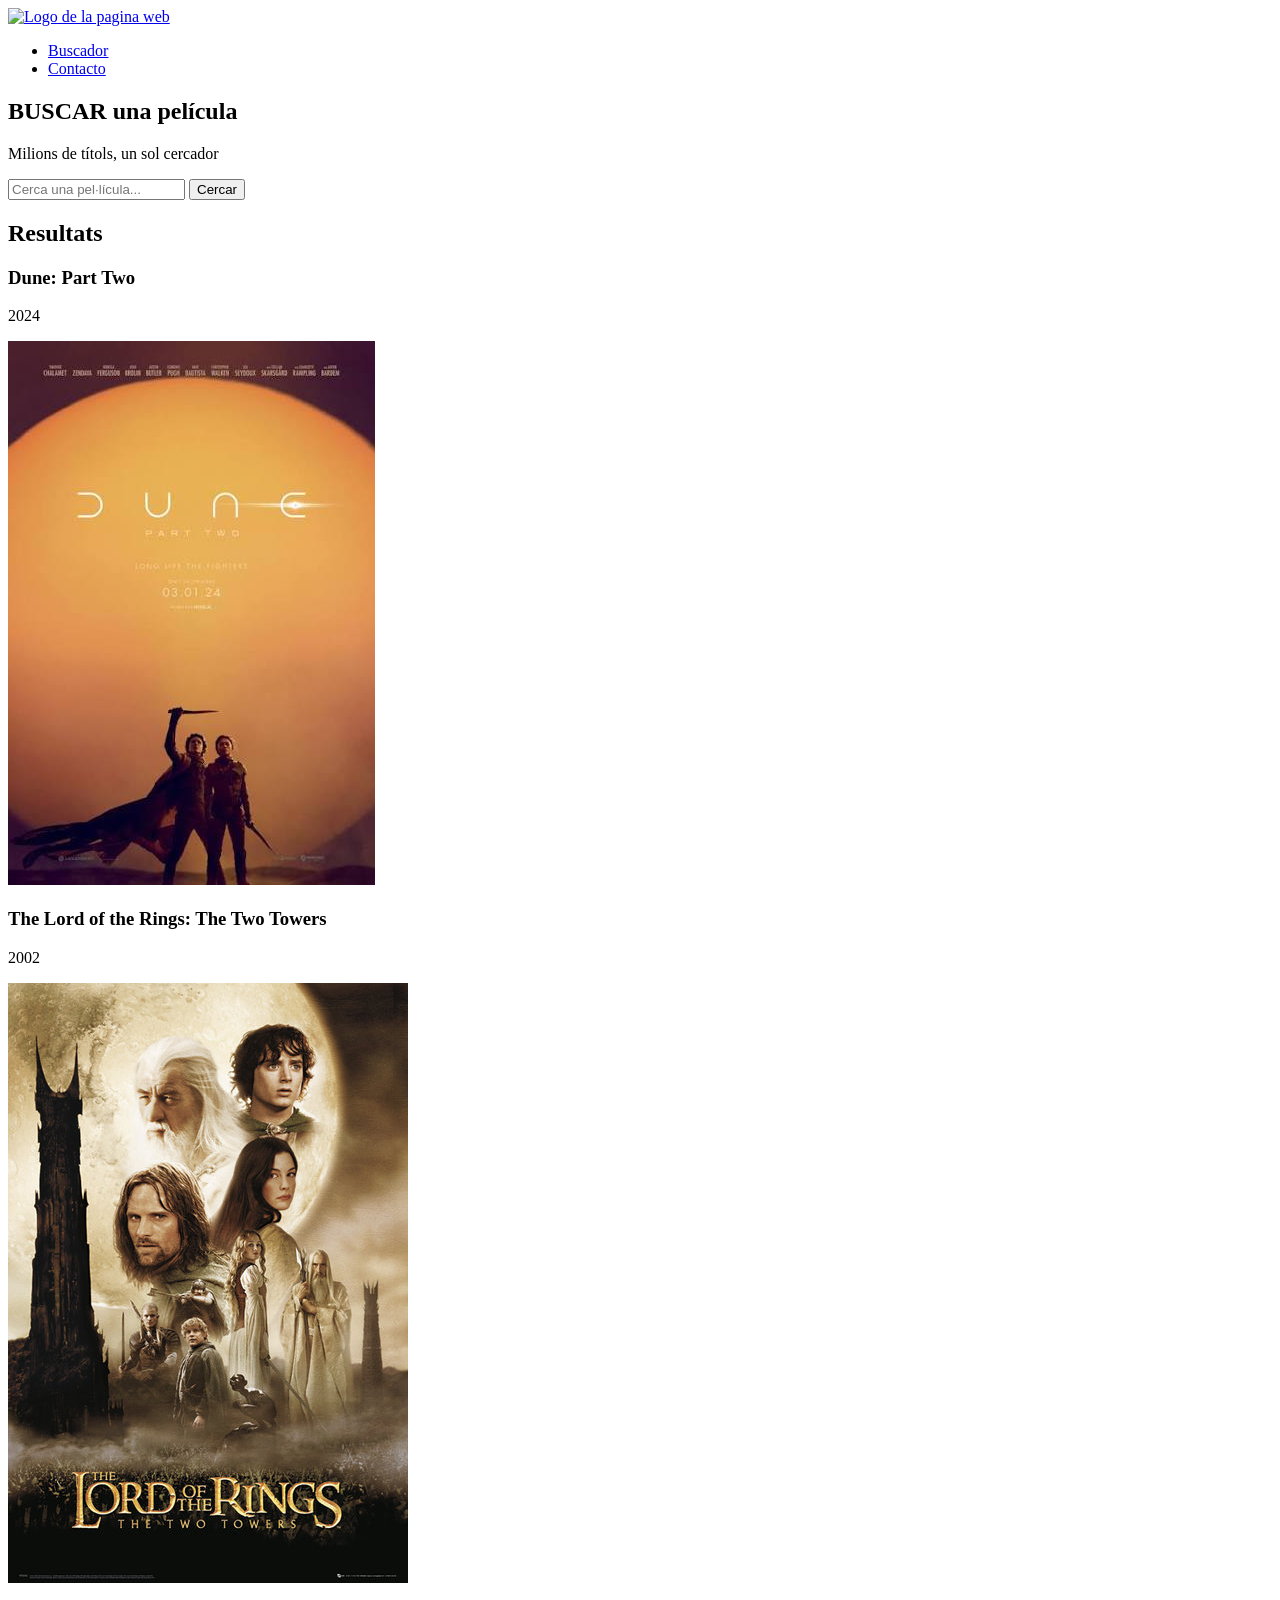
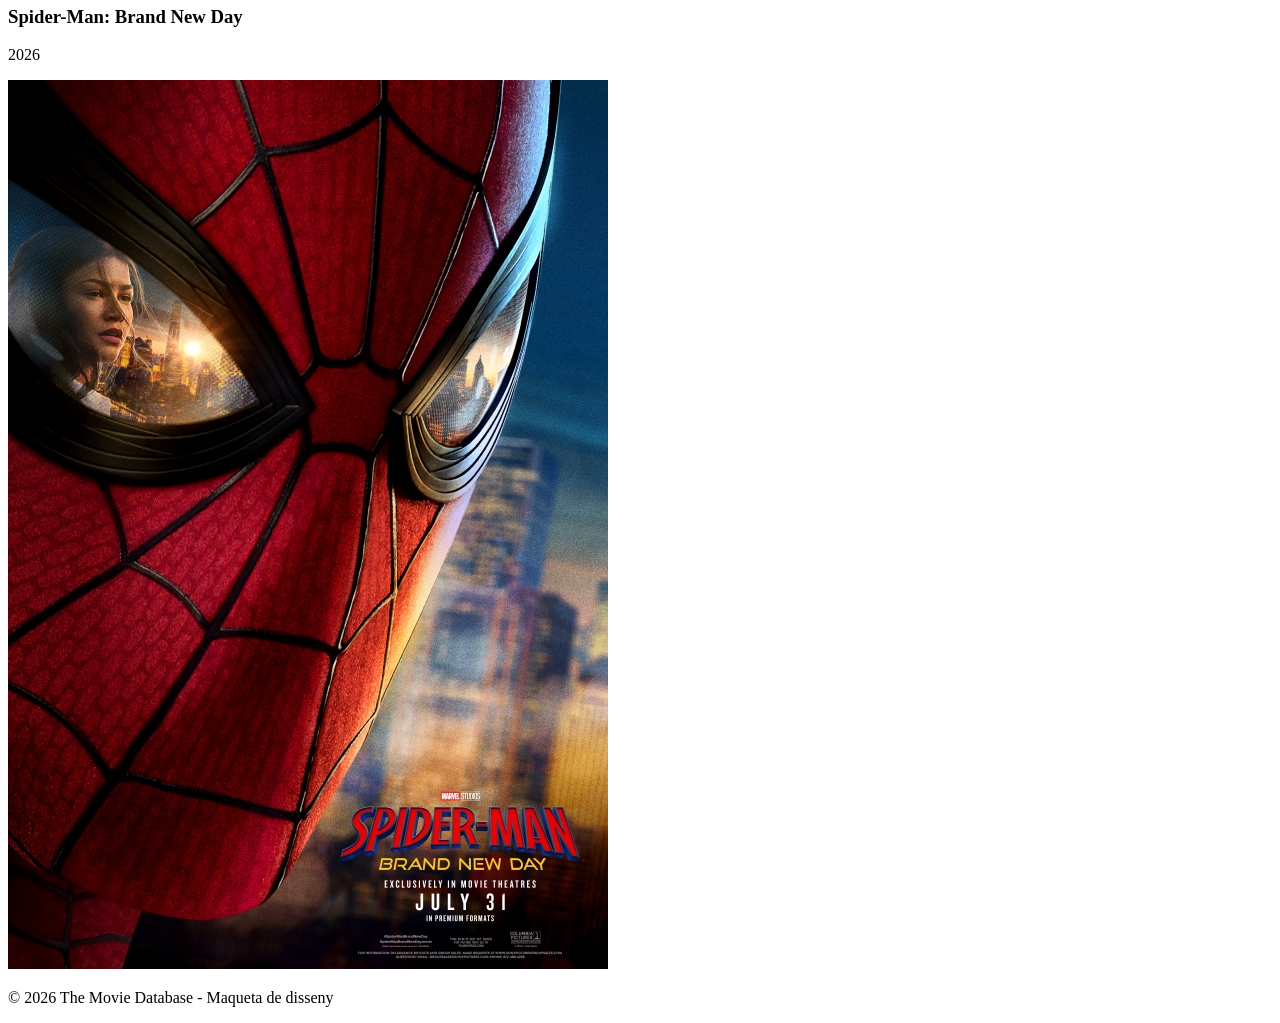
==== index.html @ 996d65cc "Actualizar la pagina" ====
<!DOCTYPE html>
<html lang="en">
<head>
    <meta charset="UTF-8">
    <meta name="viewport" content="width=device-width, initial-scale=1.0">
    <title>Document</title>
</head>
<body>
    <header>
        <a href="index.html">
            <img src="https://www.themoviedb.org/assets/v4/logos/v2/blue_short-8e7b30f73a4020692ccca9c88bafe5dcb6f8a62a4c6bc55cd9ba82bb2cd95f6c.svg" alt="Logo de la pagina web">
        </a>
        <nav>
            <ul>
                <li><a href="index.html">Buscador</a></li>
                <li><a href="contact.html">Contacto</a></li>
            </ul>
        </nav>
    </header>

    <main>

        <section>
        <div>
            <h1>BUSCAR una película</h1>
            <p>Milions de títols, un sol cercador</p>
            <input type="text" placeholder="Cerca una pel·lícula...">
            <button>Cercar</button>
        </div>
        </section>

        <section>
                <h2>Resultats</h2>
                <article>
                    <h3>Dune: Part Two</h3>
                    <p>2024</p>
                    <img src="/img/Dune.jpg" alt="Dune: Part Two">
                </article>
                <article>
                    <h3>The Lord of the Rings: The Two Towers</h3>
                    <p>2002</p>
                    <img src="/img/The lord.jpg" alt="The Lord of the Rings: The Two Towers">
                </article>
                <article>
                    <h3>Spider-Man: Brand New Day</h3>
                    <p>2026</p>
                    <img src="/img/Spiderman.jpg" alt="Spider-Man: Brand New Day">

                </article>
        </section>

        <footer>
            <p>© 2026 The Movie Database - Maqueta de disseny</p> 
        </footer>
    </main>
</body>
</html>
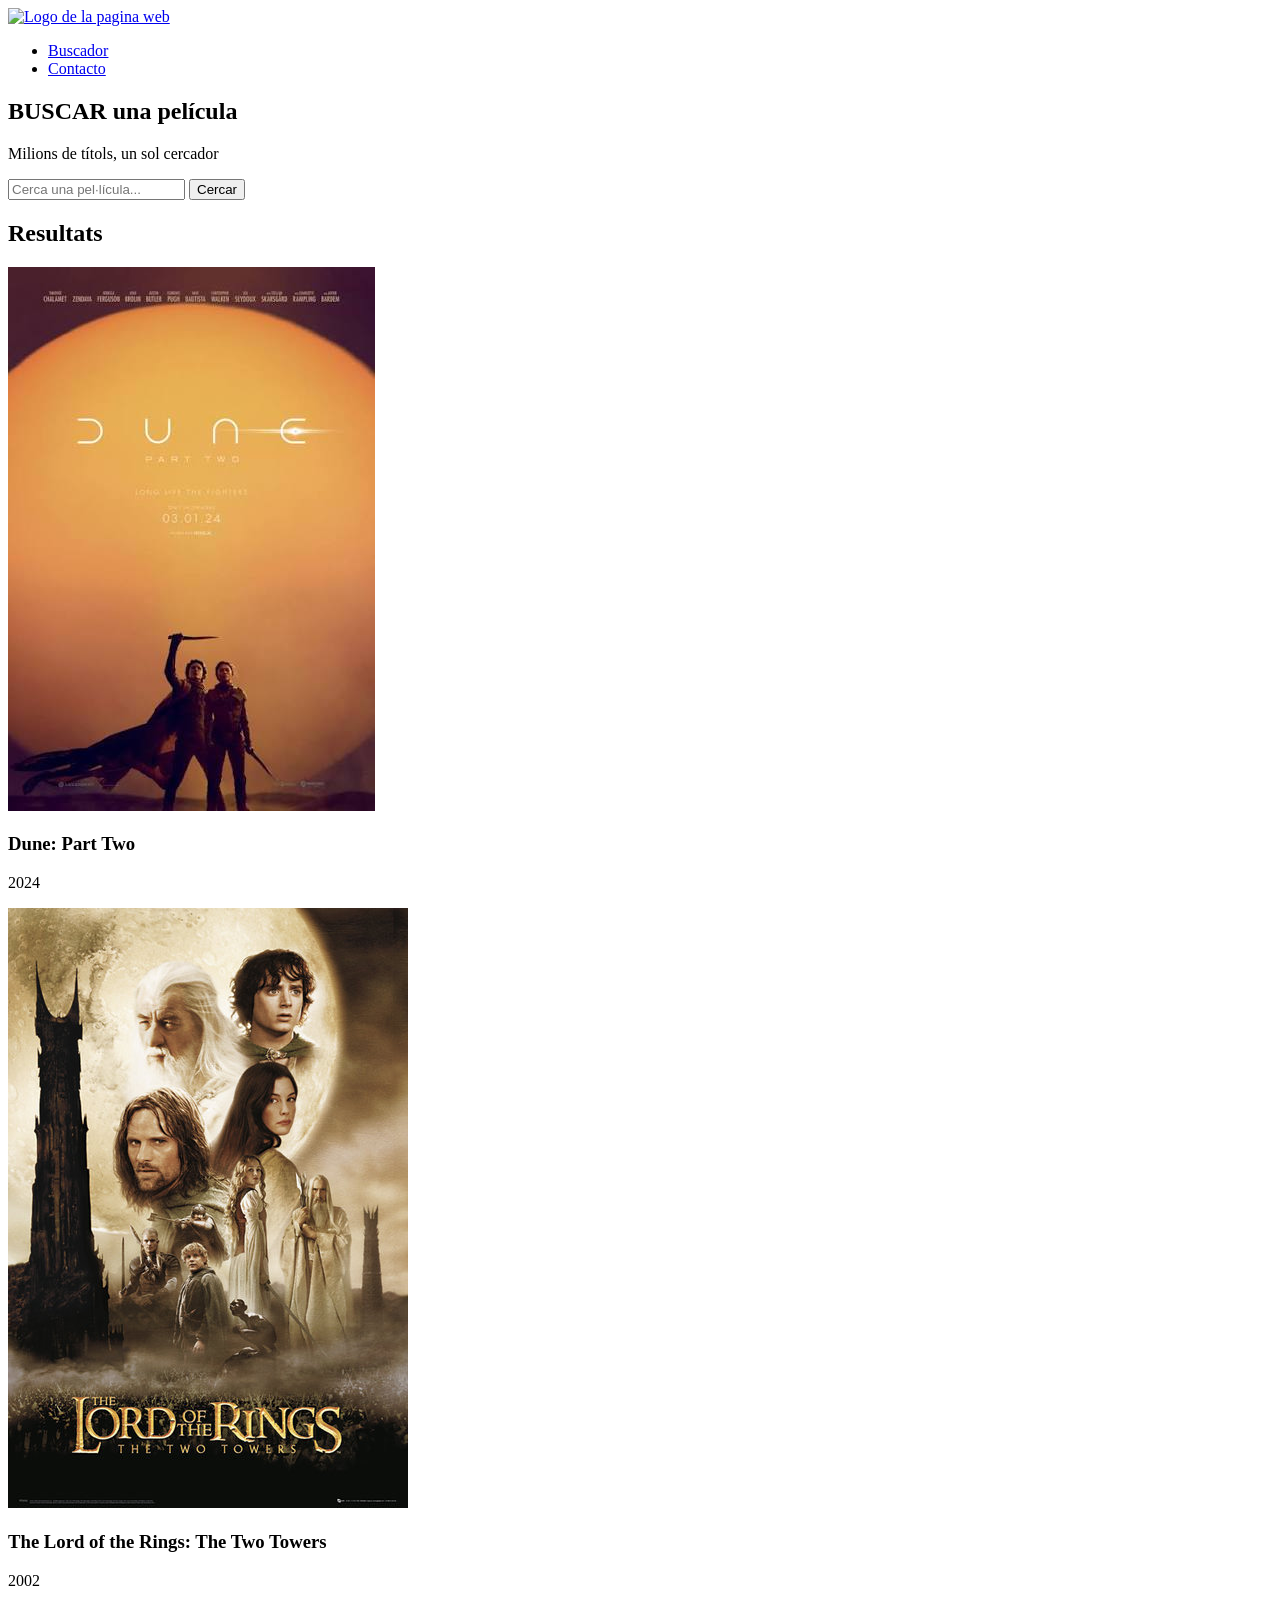
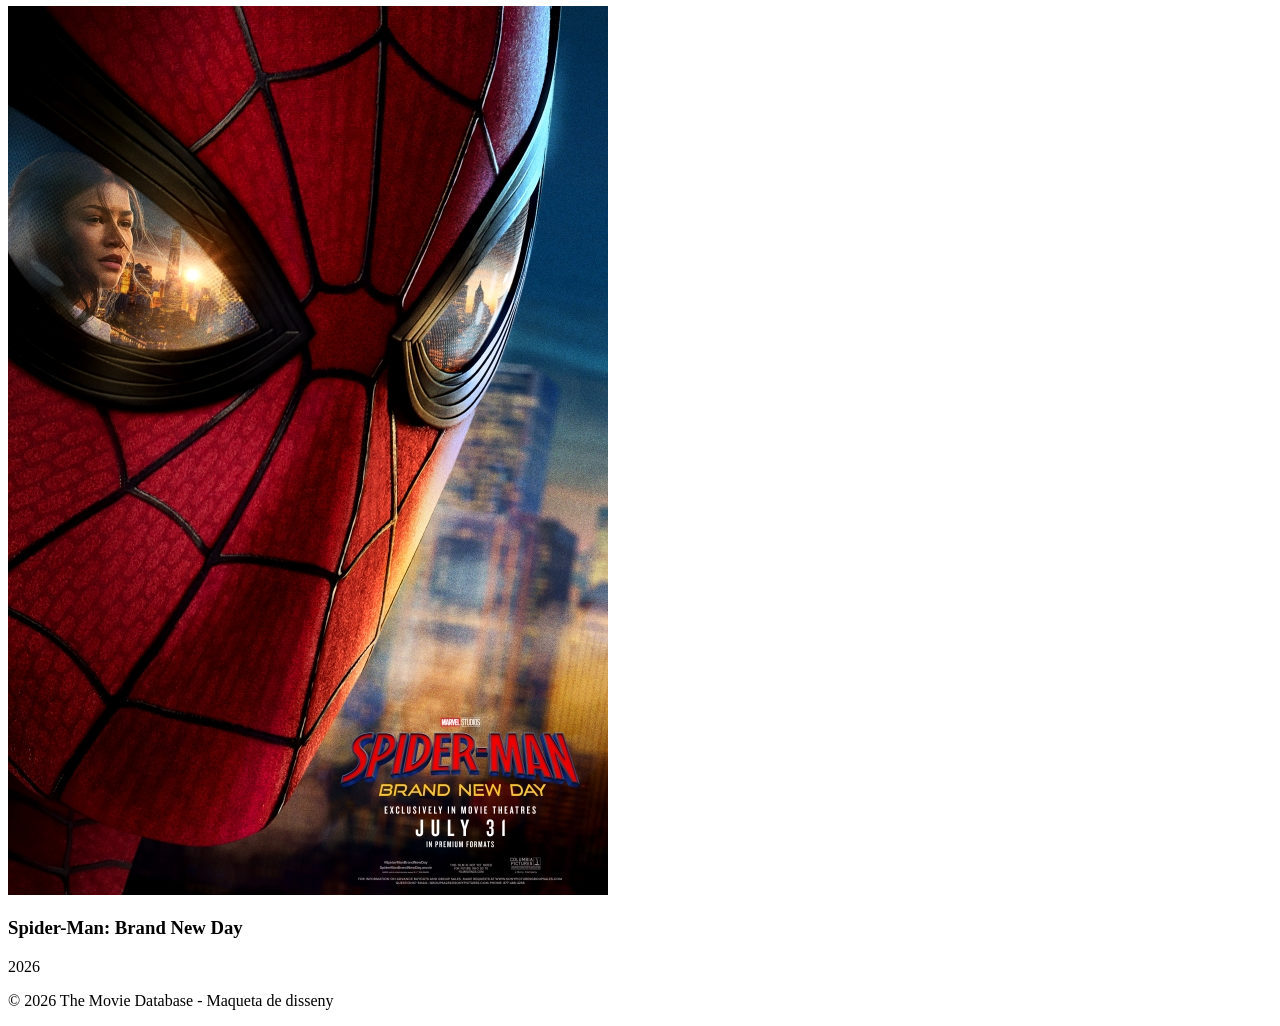
==== commit 323f1e8f: "Update website" ====
--- a/index.html
+++ b/index.html
@@ -3,7 +3,7 @@
 <head>
     <meta charset="UTF-8">
     <meta name="viewport" content="width=device-width, initial-scale=1.0">
-    <title>Document</title>
+    <title>MiPrimeraPaginaWeb</title>
 </head>
 <body>
     <header>
@@ -32,19 +32,19 @@
         <section>
                 <h2>Resultats</h2>
                 <article>
+                    <img src="/img/Dune.jpg" alt="Dune: Part Two">
                     <h3>Dune: Part Two</h3>
                     <p>2024</p>
-                    <img src="/img/Dune.jpg" alt="Dune: Part Two">
                 </article>
                 <article>
+                    <img src="/img/The lord.jpg" alt="The Lord of the Rings: The Two Towers">
                     <h3>The Lord of the Rings: The Two Towers</h3>
                     <p>2002</p>
-                    <img src="/img/The lord.jpg" alt="The Lord of the Rings: The Two Towers">
                 </article>
                 <article>
+                    <img src="/img/Spiderman.jpg" alt="Spider-Man: Brand New Day">
                     <h3>Spider-Man: Brand New Day</h3>
                     <p>2026</p>
-                    <img src="/img/Spiderman.jpg" alt="Spider-Man: Brand New Day">
 
                 </article>
         </section>
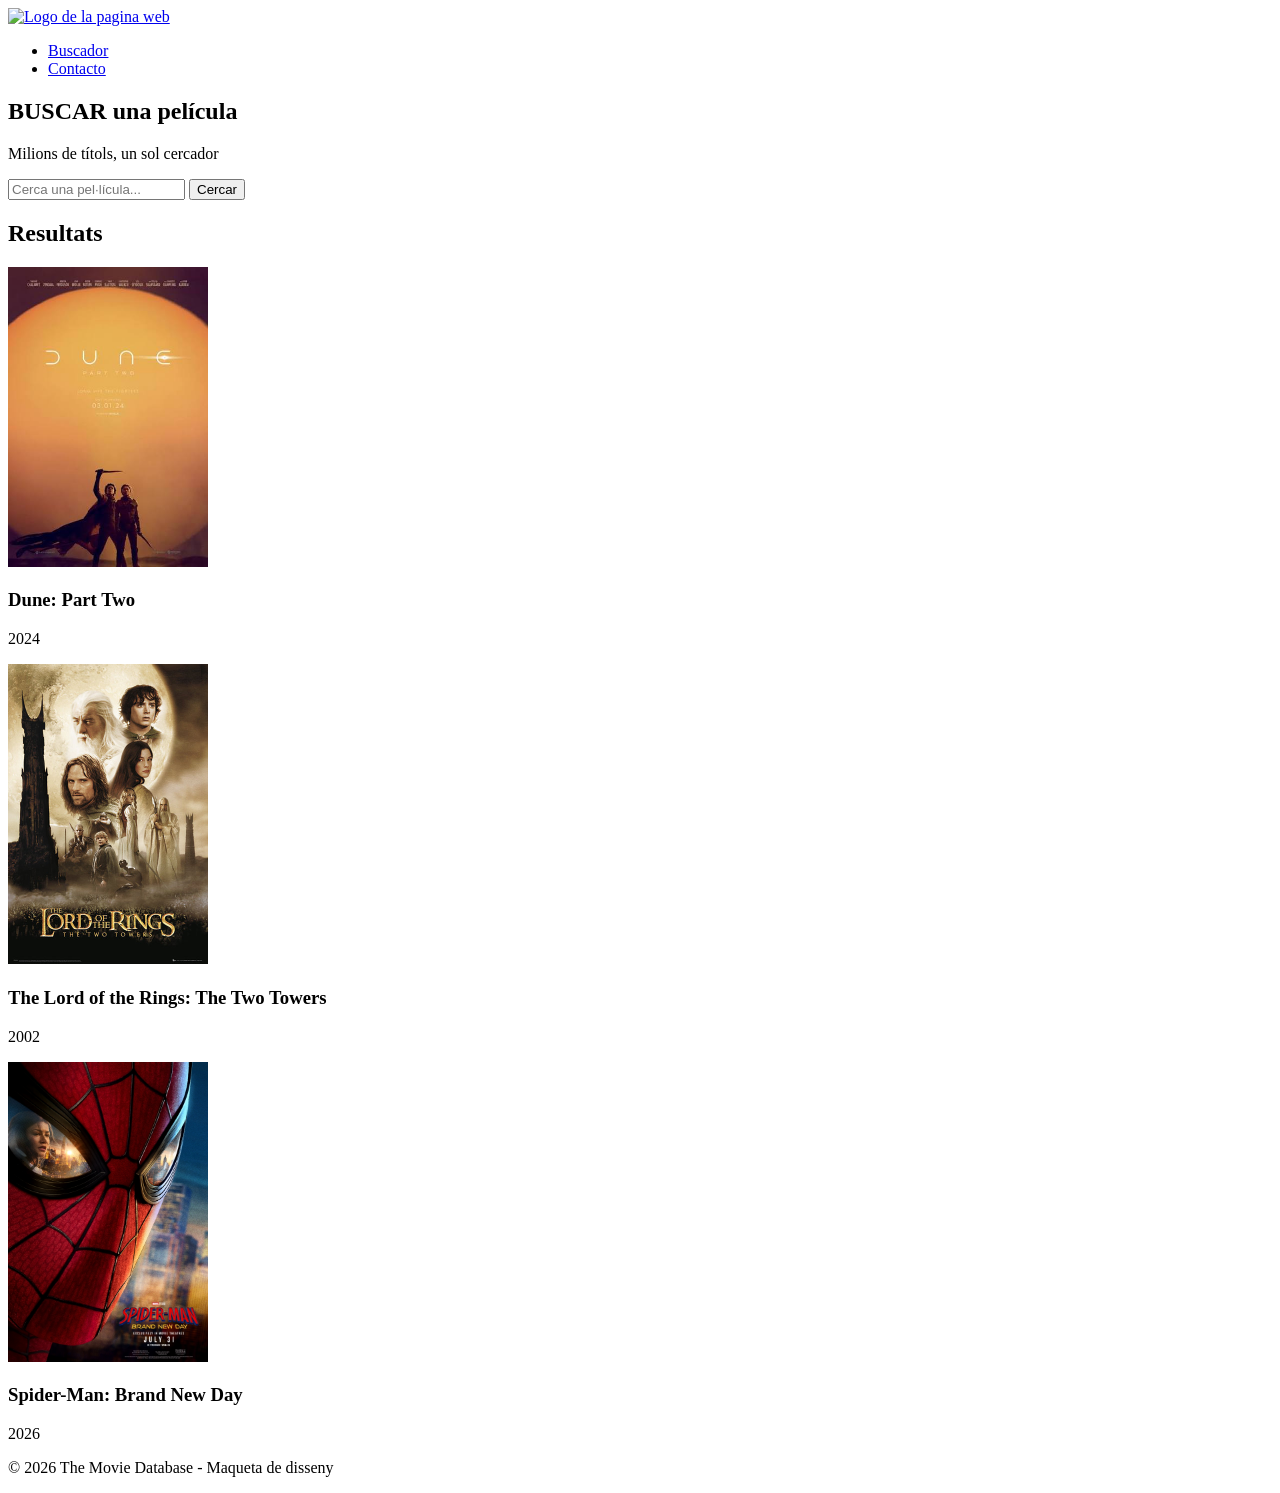
==== commit 92486d7d: "Update Website" ====
--- a/index.html
+++ b/index.html
@@ -8,7 +8,7 @@
 <body>
     <header>
         <a href="index.html">
-            <img src="https://www.themoviedb.org/assets/v4/logos/v2/blue_short-8e7b30f73a4020692ccca9c88bafe5dcb6f8a62a4c6bc55cd9ba82bb2cd95f6c.svg" alt="Logo de la pagina web">
+            <img src="https://www.themoviedb.org/assets/v4/logos/v2/blue_short-8e7b30f73a4020692ccca9c88bafe5dcb6f8a62a4c6bc55cd9ba82bb2cd95f6c.svg" alt="Logo de la pagina web" width="100" height="100"   >
         </a>
         <nav>
             <ul>
@@ -32,17 +32,17 @@
         <section>
                 <h2>Resultats</h2>
                 <article>
-                    <img src="/img/Dune.jpg" alt="Dune: Part Two">
+                    <img src="/img/Dune.jpg" alt="Dune: Part Two" width="200" height="300">
                     <h3>Dune: Part Two</h3>
                     <p>2024</p>
                 </article>
                 <article>
-                    <img src="/img/The lord.jpg" alt="The Lord of the Rings: The Two Towers">
+                    <img src="/img/The lord.jpg" alt="The Lord of the Rings: The Two Towers" width="200" height="300">
                     <h3>The Lord of the Rings: The Two Towers</h3>
                     <p>2002</p>
                 </article>
                 <article>
-                    <img src="/img/Spiderman.jpg" alt="Spider-Man: Brand New Day">
+                    <img src="/img/Spiderman.jpg" alt="Spider-Man: Brand New Day" width="200" height="300   ">
                     <h3>Spider-Man: Brand New Day</h3>
                     <p>2026</p>
 
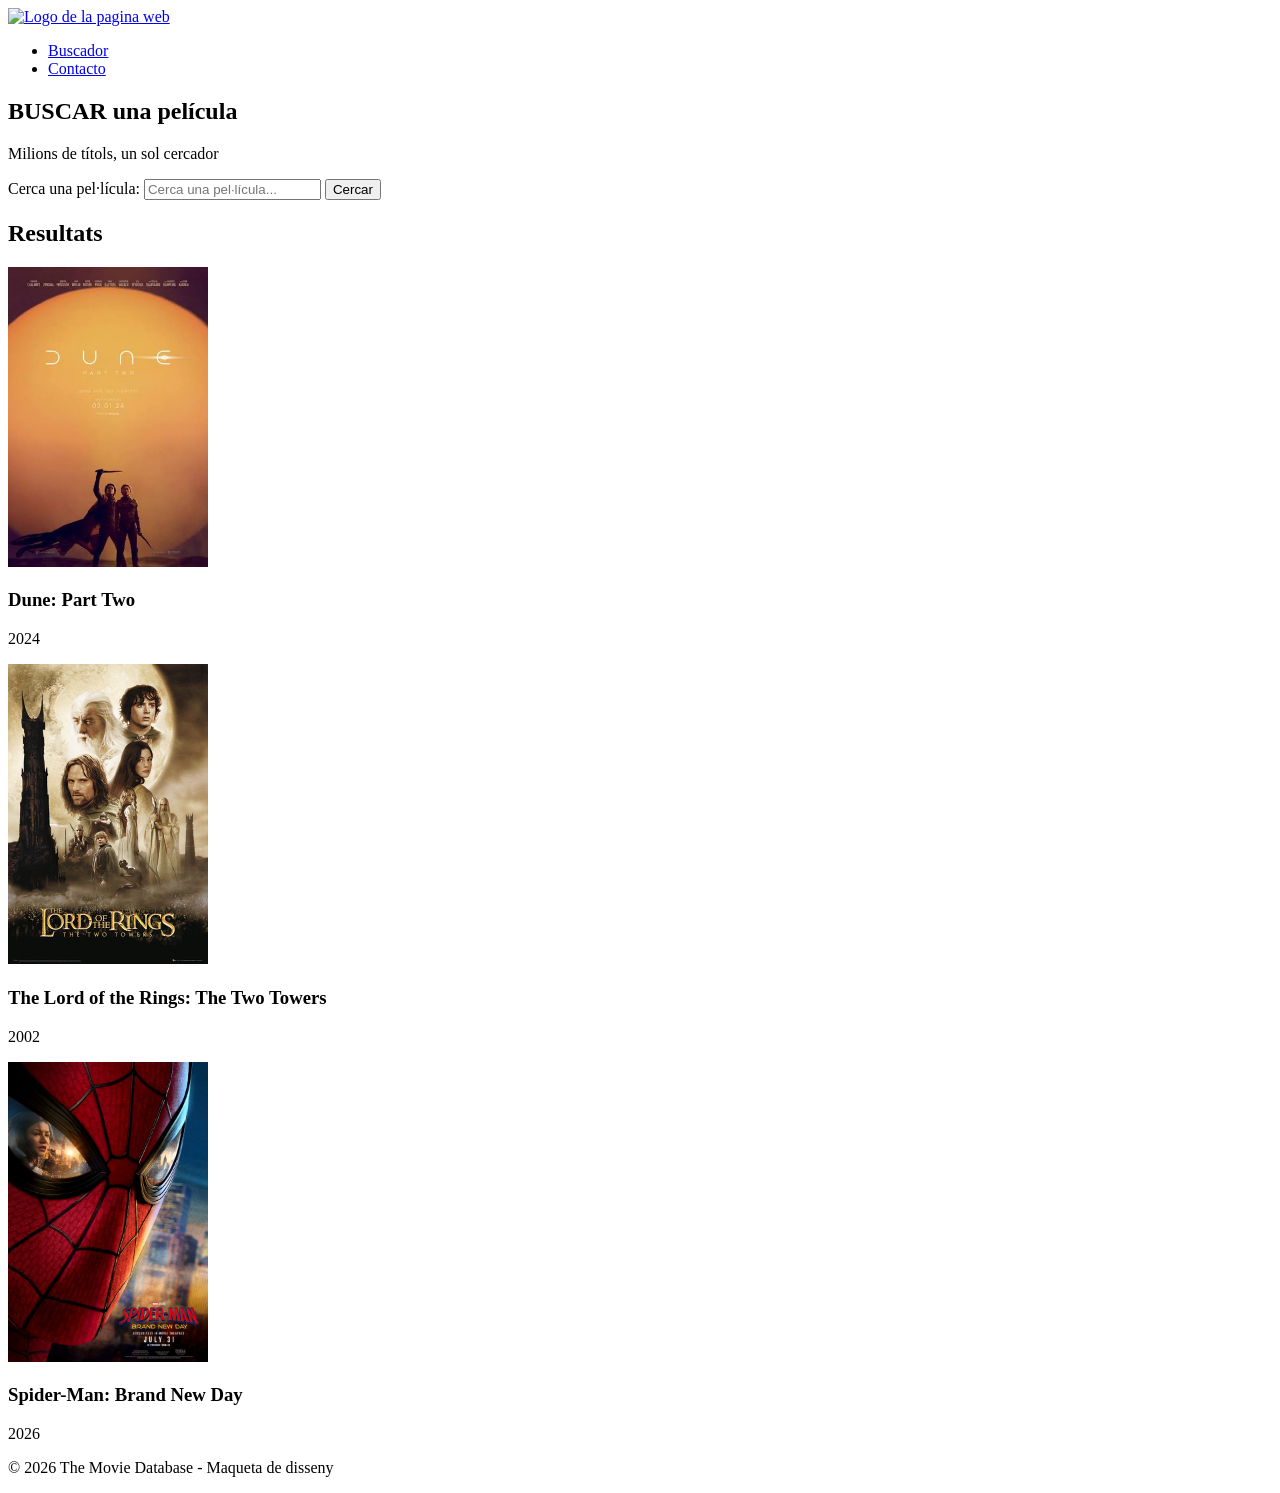
==== commit 7ce46227: "he añadido contact.html y estilos" ====
--- a/index.html
+++ b/index.html
@@ -1,9 +1,10 @@
 <!DOCTYPE html>
-<html lang="en">
+<html lang="ca">
 <head>
     <meta charset="UTF-8">
     <meta name="viewport" content="width=device-width, initial-scale=1.0">
     <title>MiPrimeraPaginaWeb</title>
+    <link rel="icon" href="/img/claqueta.png" type="image/png">
 </head>
 <body>
     <header>
@@ -21,12 +22,15 @@
     <main>
 
         <section>
+            <form method="GET" action="https://www.themoviedb.org/search">
         <div>
             <h1>BUSCAR una película</h1>
             <p>Milions de títols, un sol cercador</p>
-            <input type="text" placeholder="Cerca una pel·lícula...">
+            <label for="query">Cerca una pel·lícula:</label>
+            <input type="search" name="query" id="query" placeholder="Cerca una pel·lícula..." required>
             <button>Cercar</button>
         </div>
+            </form>
         </section>
 
         <section>
@@ -37,12 +41,12 @@
                     <p>2024</p>
                 </article>
                 <article>
-                    <img src="/img/The lord.jpg" alt="The Lord of the Rings: The Two Towers" width="200" height="300">
+                    <img src="/img/Thelord.jpg" alt="The Lord of the Rings: The Two Towers" width="200" height="300">
                     <h3>The Lord of the Rings: The Two Towers</h3>
                     <p>2002</p>
                 </article>
                 <article>
-                    <img src="/img/Spiderman.jpg" alt="Spider-Man: Brand New Day" width="200" height="300   ">
+                    <img src="/img/Spiderman.jpg" alt="Spider-Man: Brand New Day" width="200" height="300">
                     <h3>Spider-Man: Brand New Day</h3>
                     <p>2026</p>
 
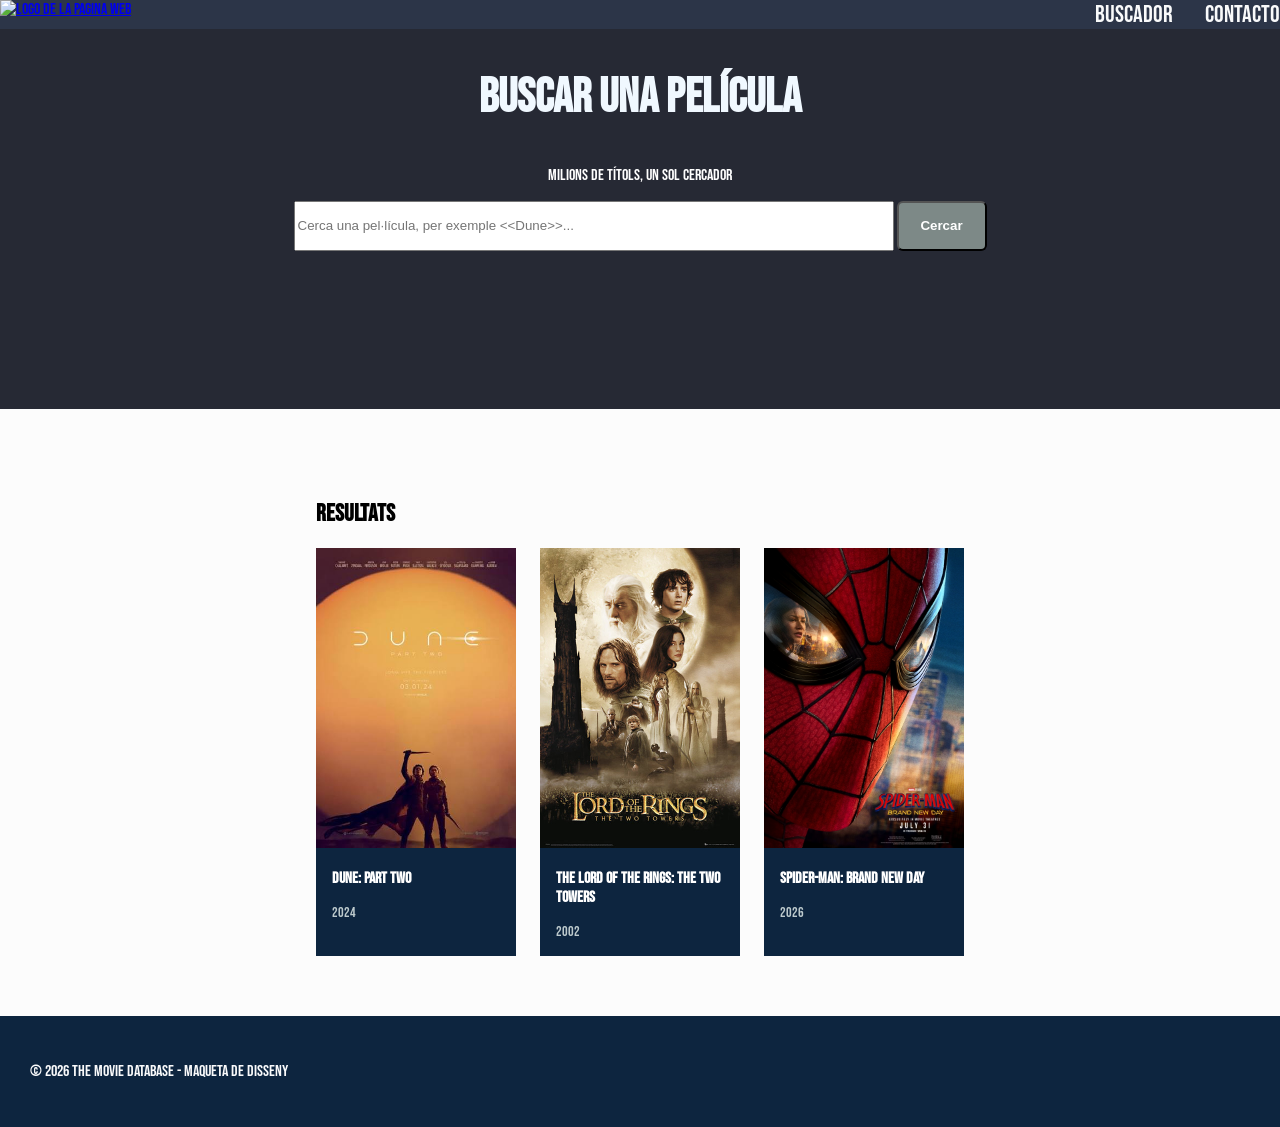
==== commit 7f9d28ce: "css actualizado" ====
--- a/index.html
+++ b/index.html
@@ -5,11 +5,15 @@
     <meta name="viewport" content="width=device-width, initial-scale=1.0">
     <title>MiPrimeraPaginaWeb</title>
     <link rel="icon" href="/img/claqueta.png" type="image/png">
+    <link rel="preconnect" href="https://fonts.googleapis.com">
+    <link rel="preconnect" href="https://fonts.gstatic.com" crossorigin>
+    <link href="https://fonts.googleapis.com/css2?family=Bebas+Neue&family=Work+Sans:ital,wght@0,100..900;1,100..900&display=swap" rel="stylesheet">
+    <link rel="stylesheet" href="css/estils.css">
 </head>
 <body>
     <header>
         <a href="index.html">
-            <img src="https://www.themoviedb.org/assets/v4/logos/v2/blue_short-8e7b30f73a4020692ccca9c88bafe5dcb6f8a62a4c6bc55cd9ba82bb2cd95f6c.svg" alt="Logo de la pagina web" width="100" height="100"   >
+            <img src="https://www.themoviedb.org/assets/v4/logos/v2/blue_short-8e7b30f73a4020692ccca9c88bafe5dcb6f8a62a4c6bc55cd9ba82bb2cd95f6c.svg" alt="Logo de la pagina web" width="250" height="80"   >
         </a>
         <nav>
             <ul>
@@ -21,41 +25,45 @@
 
     <main>
 
-        <section>
+        <section class="buscador">
             <form method="GET" action="https://www.themoviedb.org/search">
         <div>
             <h1>BUSCAR una película</h1>
             <p>Milions de títols, un sol cercador</p>
-            <label for="query">Cerca una pel·lícula:</label>
-            <input type="search" name="query" id="query" placeholder="Cerca una pel·lícula..." required>
+            <input type="search" name="query" id="query" placeholder="Cerca una pel·lícula, per exemple <<Dune>>..." required>
             <button>Cercar</button>
         </div>
             </form>
         </section>
 
-        <section>
+        <section class="pelicules">
                 <h2>Resultats</h2>
-                <article>
+
+                <div class="resultats">
+                <article class="targeta"> 
                     <img src="/img/Dune.jpg" alt="Dune: Part Two" width="200" height="300">
                     <h3>Dune: Part Two</h3>
-                    <p>2024</p>
+                    <p class="any">2024</p>
                 </article>
-                <article>
+                <article class="targeta">
                     <img src="/img/Thelord.jpg" alt="The Lord of the Rings: The Two Towers" width="200" height="300">
                     <h3>The Lord of the Rings: The Two Towers</h3>
-                    <p>2002</p>
+                    <p class="any">2002</p>
                 </article>
-                <article>
+                <article class="targeta">
                     <img src="/img/Spiderman.jpg" alt="Spider-Man: Brand New Day" width="200" height="300">
                     <h3>Spider-Man: Brand New Day</h3>
-                    <p>2026</p>
+                    <p class="any">2026</p>
 
                 </article>
+                </div>
         </section>
+
+         
+    </main>
 
         <footer>
             <p>© 2026 The Movie Database - Maqueta de disseny</p> 
         </footer>
-    </main>
 </body>
 </html>
--- a/css/estils.css
+++ b/css/estils.css
@@ -0,0 +1,30 @@
+
+nav { display: flex; justify-content: space-between; align-items: center; }
+nav ul { margin: 0px; padding: 0px; display: flex; gap: 32px; list-style: none; }
+.resultats { display: flex; gap: 24px; color:#0d0d0d }
+.targeta { flex: 1; }
+
+
+
+body { font-family: 'Bebas Neue', sans-serif; background-color:#fcfcfc; margin: 0;}
+header .menu-navegador {margin-right:25px;}
+header {display:flex; justify-content: space-between; background-color:#2c3548;}
+li a {color:#f9fafb; font-size:24px; text-decoration:none;}
+.pelicules {display:flex; flex-direction: column; align-items:center; margin-top: 70px;}
+.pelicules h2 {width:100%; max-width:648px; margin-bottom:20px;}
+.buscador {background-color:#262934; width: 100%; height:380px; display:flex; justify-content: center; text-align:center;}
+.buscador h1 {font-family: 'Bebas Neue', sans-serif; font-size:48px; color:ffffff;}
+.buscador p {color:#ffffff;}
+button {background-color:#7d8987; color: #ffffff; font-weight:bold; border-radius:6px;}
+.resultats { display: flex; gap: 24px; max-width:648px; width:100%; }
+.targeta { flex: 1; text-align:left; background-color: #0d253f;}
+.targeta h3 {align-items:center; margin:16px 16px 16px 16px; font-size:16px; }
+.targeta .any {margin: 0px 20px 16px 16px; font-size:14px;}
+.any {color:#bcc9cc}
+div h1 {color:aliceblue;}
+div p {color:#becbf2;}
+input {width:600px; height:50px;}
+button {width:90px;height:50px;}
+ul {color:hover #2e8848;}
+h3 {color: white;}
+footer {background-color:#0d253f; color:#f9fafb; margin-top:60px; padding:30px;}
